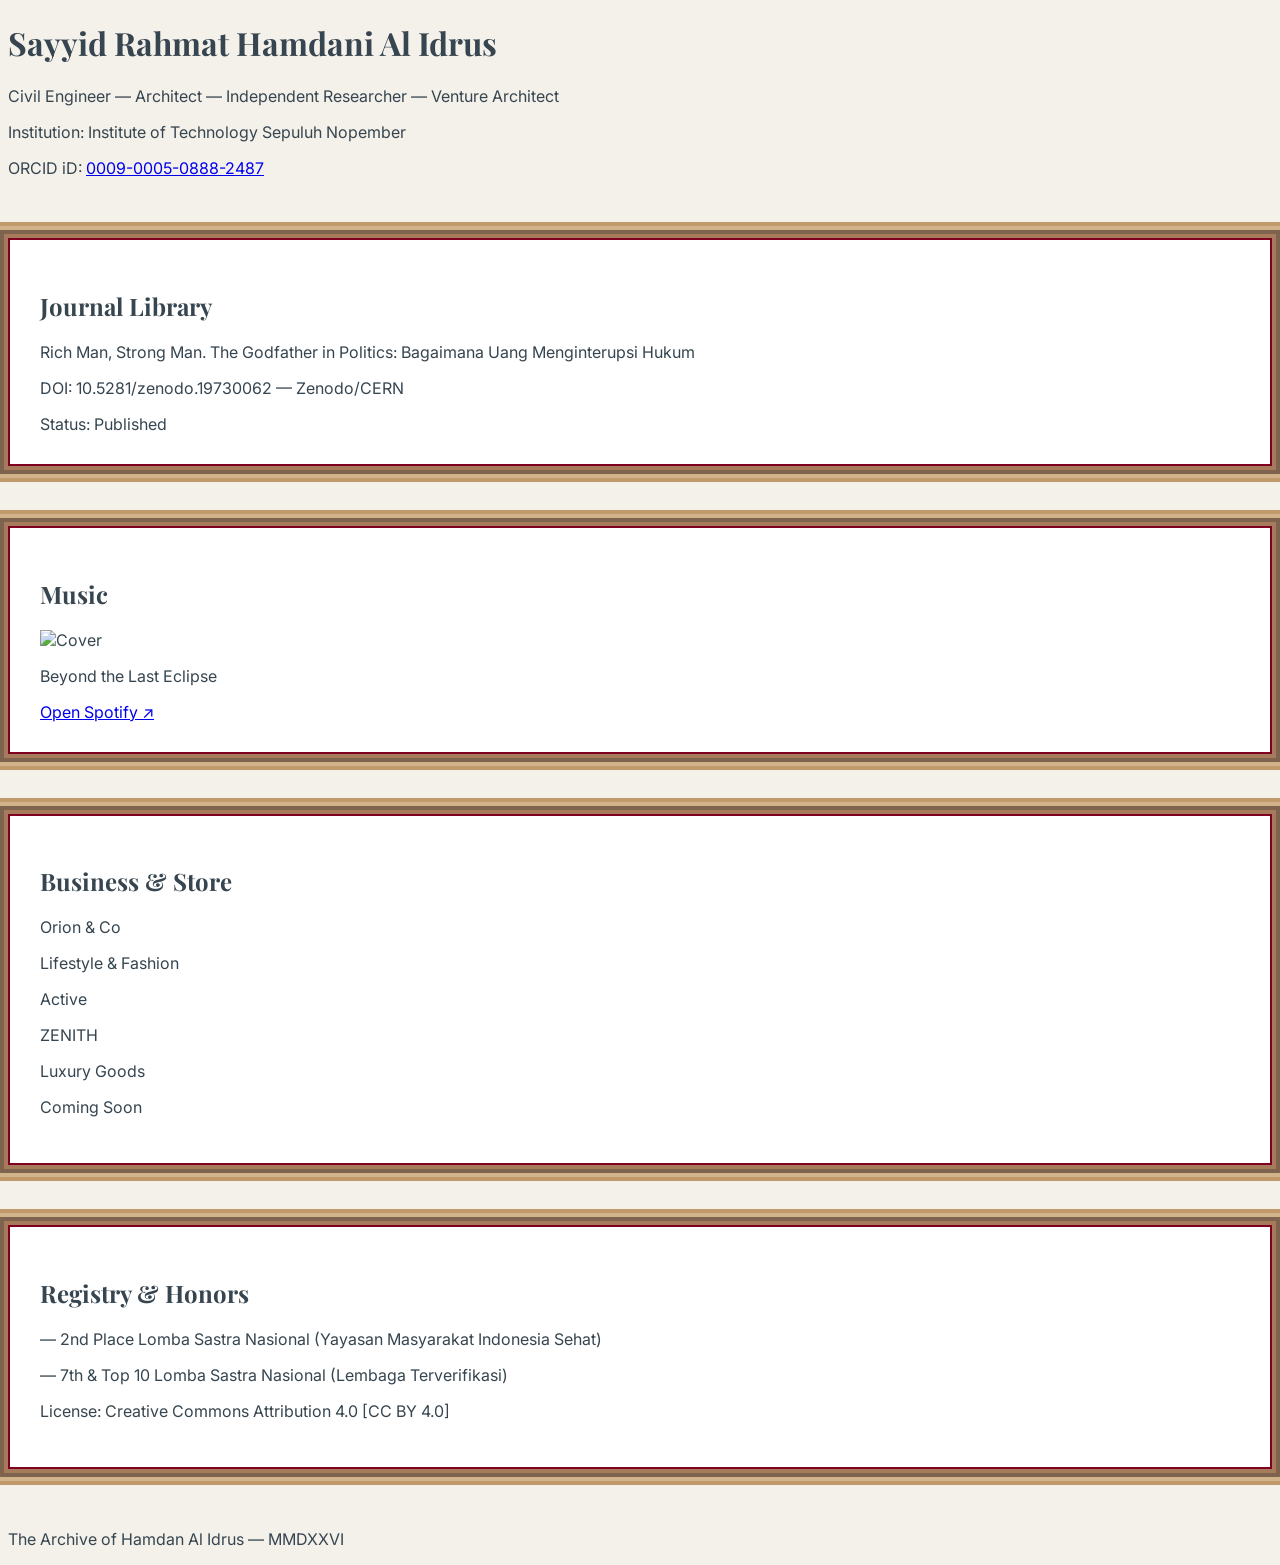
==== index.html @ 2f1da241 "Update index.html" ====
<!DOCTYPE html>
<html lang="id">
<head>
    <meta charset="UTF-8">
    <meta name="viewport" content="width=device-width, initial-scale=1.0">
    <title>The Archives | Sayyid Rahmat Hamdani Al Idrus</title>
    <script src="https://cdn.tailwindcss.com"></script>
    <link href="https://fonts.googleapis.com/css2?family=Playfair+Display:ital,wght@0,400;0,700;1,400&family=Inter:wght@300;400;600&display=swap" rel="stylesheet">
    <style>
        :root {
            /* Palette Aristokrat */
            --old-money-bg: #F4F1EA;
            --charcoal: #36454F;
            --gold: #866A28; /* Emas tajam agar kontras */
            --burgundy: #800020;
            --cafe-au-lait: #A67B5B;
            --brown-khaki: #7E634E;
            --rosa-de-arena: #D2B48C;
            --camel: #C19A6B;
            --cashmere: #E6D5B8;
        }

        body { 
            background-color: var(--old-money-bg); 
            color: var(--charcoal);
            font-family: 'Inter', sans-serif;
        }

        h1, h2, .aristocrat-font { font-family: 'Playfair Display', serif; }

        /* SISTEM STACKED BORDERS (4 LAPIS LUAR + 1 BURGUNDY DALAM) */
        .aristocrat-section {
            background-color: white;
            padding: 30px;
            margin: 60px auto; /* Margin besar agar border tidak tabrakan */
            border: 2px solid var(--burgundy); /* Lapis 1 (Burgundy) */
            box-shadow: 
                0 0 0 4px var(--cafe-au-lait),   /* Lapis 2 */
                0 0 0 8px var(--brown-khaki),    /* Lapis 3 */
                0 0 0 12px var(--rosa-de-arena), /* Lapis 4 */
                0 0 0 16px var(--camel);         /* Lapis 5 (Terluar) */
        }

        .custom-scrollbar::-webkit-scrollbar { width: 4px; }
        .custom-scrollbar::-webkit-scrollbar-track { background: transparent; }
        .custom-scrollbar::-webkit-scrollbar-thumb { background: var(--gold); }
        
        .lyrics-box {
            white-space: pre-wrap;
            font-family: 'Inter', sans-serif;
            line-height: 1.8;
        }
    </style>
</head>
<body class="p-4 md:p-16">

    <div class="max-w-6xl mx-auto">
        <header class="text-center mb-20">
            <h1 class="text-5xl md:text-6xl font-bold mb-4 italic">Sayyid Rahmat Hamdani Al Idrus</h1>
            <p class="text-[var(--gold)] tracking-[0.3em] uppercase text-sm font-semibold mb-6">
                Civil Engineer — Architect — Independent Researcher — Venture Architect
            </p>
            <div class="flex flex-col md:flex-row justify-center gap-6 text-[12px] italic text-gray-500">
                <p>Institution: <span class="text-[var(--charcoal)] font-semibold uppercase">Institute of Technology Sepuluh Nopember</span></p>
                <p>ORCID iD: <a href="https://orcid.org/0009-0005-0888-2487" target="_blank" class="text-[var(--burgundy)] underline">0009-0005-0888-2487</a></p>
            </div>
        </header>

        <div class="grid grid-cols-1 lg:grid-cols-2 gap-x-20 gap-y-10">
            
            <section class="aristocrat-section">
                <h2 class="text-3xl text-[var(--burgundy)] mb-6 italic border-b border-[var(--cashmere)] pb-2">Journal Library</h2>
                <div class="space-y-8">
                    <div>
                        <p class="text-lg font-bold leading-snug">Rich Man, Strong Man. The Godfather in Politics: Bagaimana Uang Menginterupsi Hukum</p>
                        <p class="text-[10px] text-[var(--gold)] mt-2 tracking-widest uppercase font-bold">DOI: 10.5281/zenodo.19730062 — Zenodo/CERN</p>
                        <span class="text-[9px] border border-[var(--gold)] text-[var(--gold)] px-2 py-0.5 mt-3 inline-block uppercase font-bold">Status: Published</span>
                    </div>
                </div>
            </section>

            <section class="aristocrat-section">
                <h2 class="text-3xl text-[var(--burgundy)] mb-6 italic border-b border-[var(--cashmere)] pb-2">Music</h2>
                <div class="flex gap-4 mb-6 items-start">
                    <div class="w-20 h-20 bg-zinc-100 flex-none border border-[var(--gold)] p-1 shadow-md">
                        <img src="https://drive.google.com/thumbnail?id=1lZ147tc8u_CEIa4WpVkbosa7lnD67m2s&sz=w500" alt="Cover" class="w-full h-full object-cover">
                    </div>
                    <div>
                        <p class="text-xl font-bold">Beyond the Last Eclipse</p>
                        <a href="https://open.spotify.com/track/4T59tY14bSWNPGBTT9zMFV?si=03b241fee0ea4f62"" target="_blank" class="text-[var(--gold)] text-[10px] font-bold uppercase tracking-widest hover:text-[var(--burgundy)] transition-colors">Open Spotify ↗</a>
                    </div>
                </div>
                
            </section>

            <section class="aristocrat-section">
                <h2 class="text-3xl text-[var(--burgundy)] mb-6 italic border-b border-[var(--cashmere)] pb-2">Business & Store</h2>
                <div class="space-y-6">
                    <div class="flex justify-between items-end border-b border-[var(--cashmere)] pb-2">
                        <div>
                            <p class="font-bold text-lg">Orion & Co</p>
                            <p class="text-[10px] text-[var(--gold)] uppercase tracking-widest">Lifestyle & Fashion</p>
                        </div>
                        <p class="text-[10px] italic text-green-700 font-bold uppercase">Active</p>
                    </div>
                    <div class="flex justify-between items-end">
                        <div>
                            <p class="font-bold text-lg">ZENITH</p>
                            <p class="text-[10px] text-[var(--gold)] uppercase tracking-widest">Luxury Goods</p>
                        </div>
                        <p class="text-[10px] italic text-gray-400 font-bold uppercase">Coming Soon</p>
                    </div>
                </div>
            </section>

            <section class="aristocrat-section">
                <h2 class="text-3xl text-[var(--burgundy)] mb-6 italic border-b border-[var(--cashmere)] pb-2">Registry & Honors</h2>
                <div class="space-y-4 text-[13px] italic">
                    <p class="flex gap-2"><span>—</span> <span>2nd Place Lomba Sastra Nasional (Yayasan Masyarakat Indonesia Sehat)</span></p>
                    <p class="flex gap-2 text-gray-400"><span>—</span> <span>7th & Top 10 Lomba Sastra Nasional (Lembaga Terverifikasi)</span></p>
                </div>
                <div class="mt-12 pt-4 border-t border-[var(--cashmere)]">
                    <p class="text-[10px] text-gray-400 uppercase tracking-[0.2em] font-bold">
                        License: Creative Commons Attribution 4.0 [CC BY 4.0]
                    </p>
                </div>
            </section>

        </div>

        <footer class="mt-32 mb-10 text-center">
            <p class="text-[10px] uppercase tracking-[0.6em] text-[var(--gold)] font-bold">
                The Archive of Hamdan Al Idrus — MMDXXVI
            </p>
        </footer>
    </div>

</body>
</html>
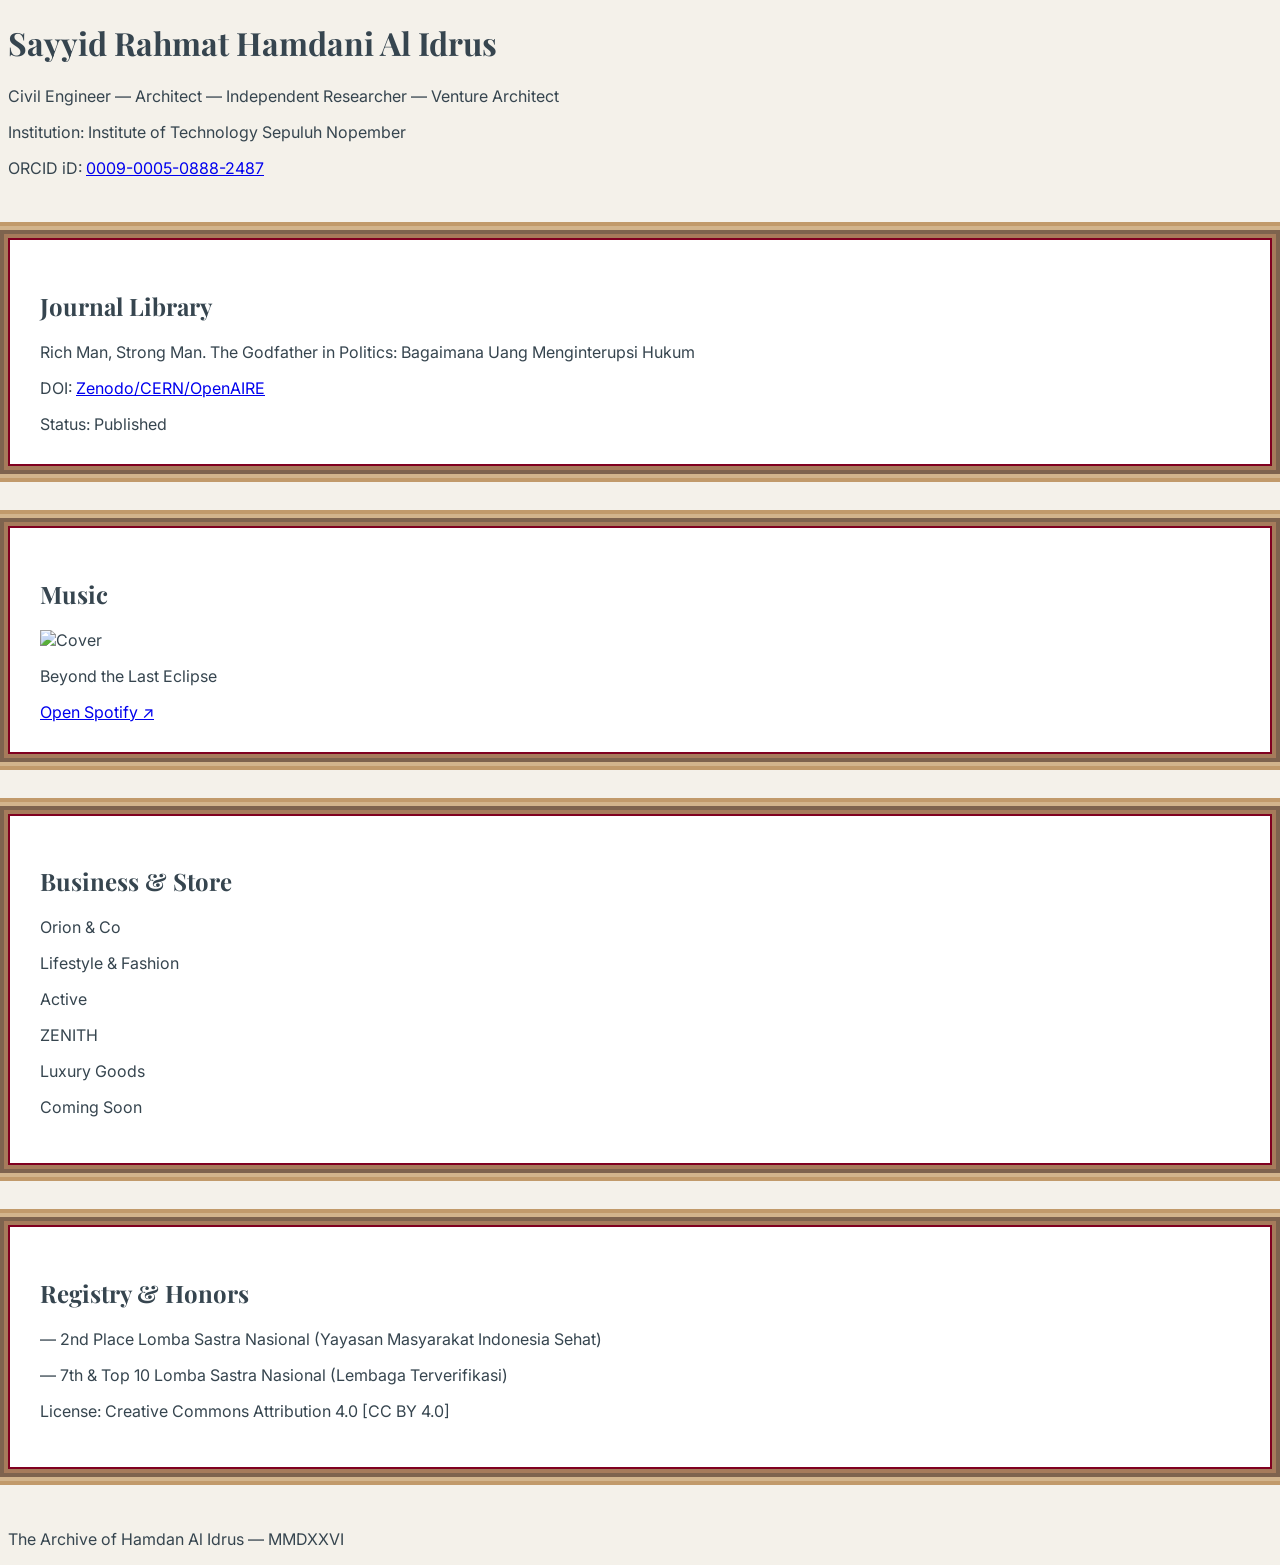
==== commit d7b45030: "Update index.html" ====
--- a/index.html
+++ b/index.html
@@ -73,7 +73,7 @@
                 <div class="space-y-8">
                     <div>
                         <p class="text-lg font-bold leading-snug">Rich Man, Strong Man. The Godfather in Politics: Bagaimana Uang Menginterupsi Hukum</p>
-                        <p class="text-[10px] text-[var(--gold)] mt-2 tracking-widest uppercase font-bold">DOI: 10.5281/zenodo.19730062 — Zenodo/CERN</p>
+                        <p class="text-[10px] text-[var(--gold)] mt-2 tracking-widest uppercase font-bold"> DOI: <a href="https://doi.org/10.5281/zenodo.19730062" target="_blank" class="hover:text-[var(--burgundy)] underline decoration-dotted transition-colors"> Zenodo/CERN/OpenAIRE </a> </p>
                         <span class="text-[9px] border border-[var(--gold)] text-[var(--gold)] px-2 py-0.5 mt-3 inline-block uppercase font-bold">Status: Published</span>
                     </div>
                 </div>
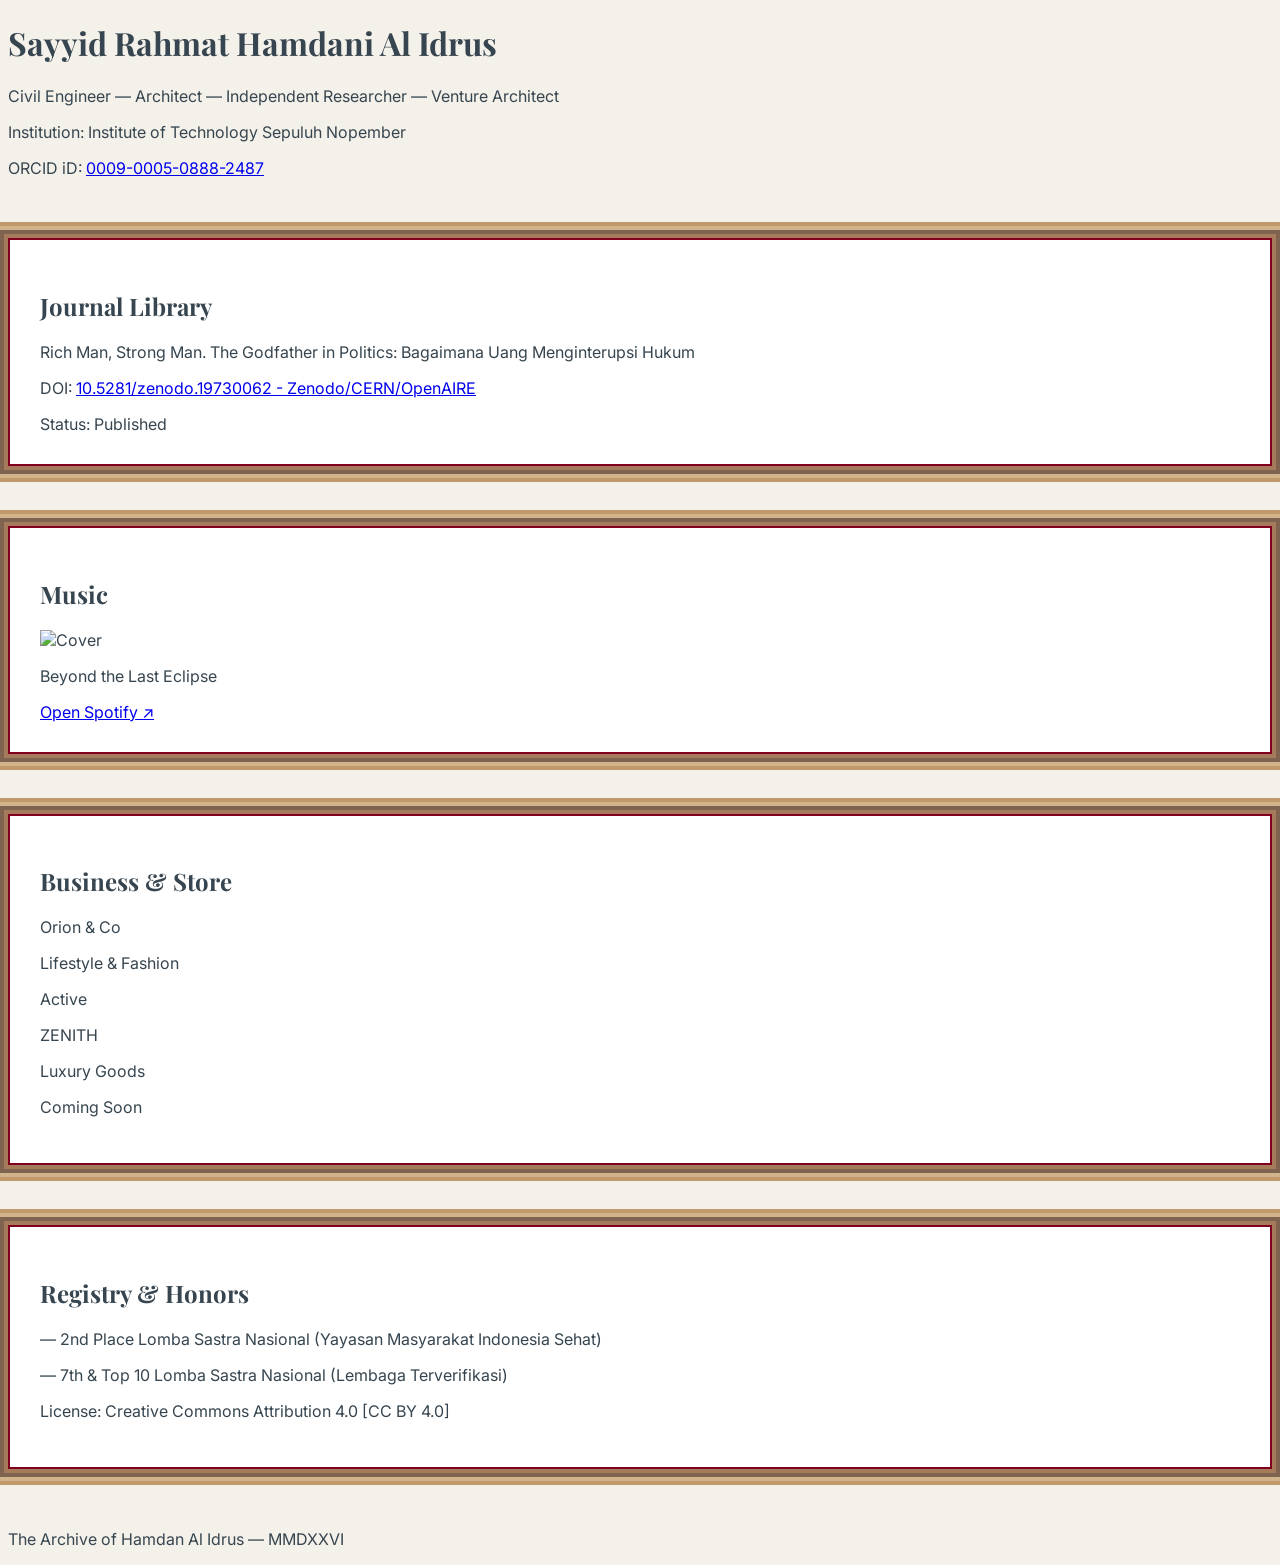
==== commit 6a403308: "Update index.html" ====
--- a/index.html
+++ b/index.html
@@ -73,7 +73,7 @@
                 <div class="space-y-8">
                     <div>
                         <p class="text-lg font-bold leading-snug">Rich Man, Strong Man. The Godfather in Politics: Bagaimana Uang Menginterupsi Hukum</p>
-                        <p class="text-[10px] text-[var(--gold)] mt-2 tracking-widest uppercase font-bold"> DOI: <a href="https://doi.org/10.5281/zenodo.19730062" target="_blank" class="hover:text-[var(--burgundy)] underline decoration-dotted transition-colors"> Zenodo/CERN/OpenAIRE </a> </p>
+                        <p class="text-[10px] text-[var(--gold)] mt-2 tracking-widest uppercase font-bold"> DOI: <a href="https://doi.org/10.5281/zenodo.19730062" target="_blank" class="hover:text-[var(--burgundy)] underline decoration-dotted transition-colors"> 10.5281/zenodo.19730062 - Zenodo/CERN/OpenAIRE </a> </p>
                         <span class="text-[9px] border border-[var(--gold)] text-[var(--gold)] px-2 py-0.5 mt-3 inline-block uppercase font-bold">Status: Published</span>
                     </div>
                 </div>
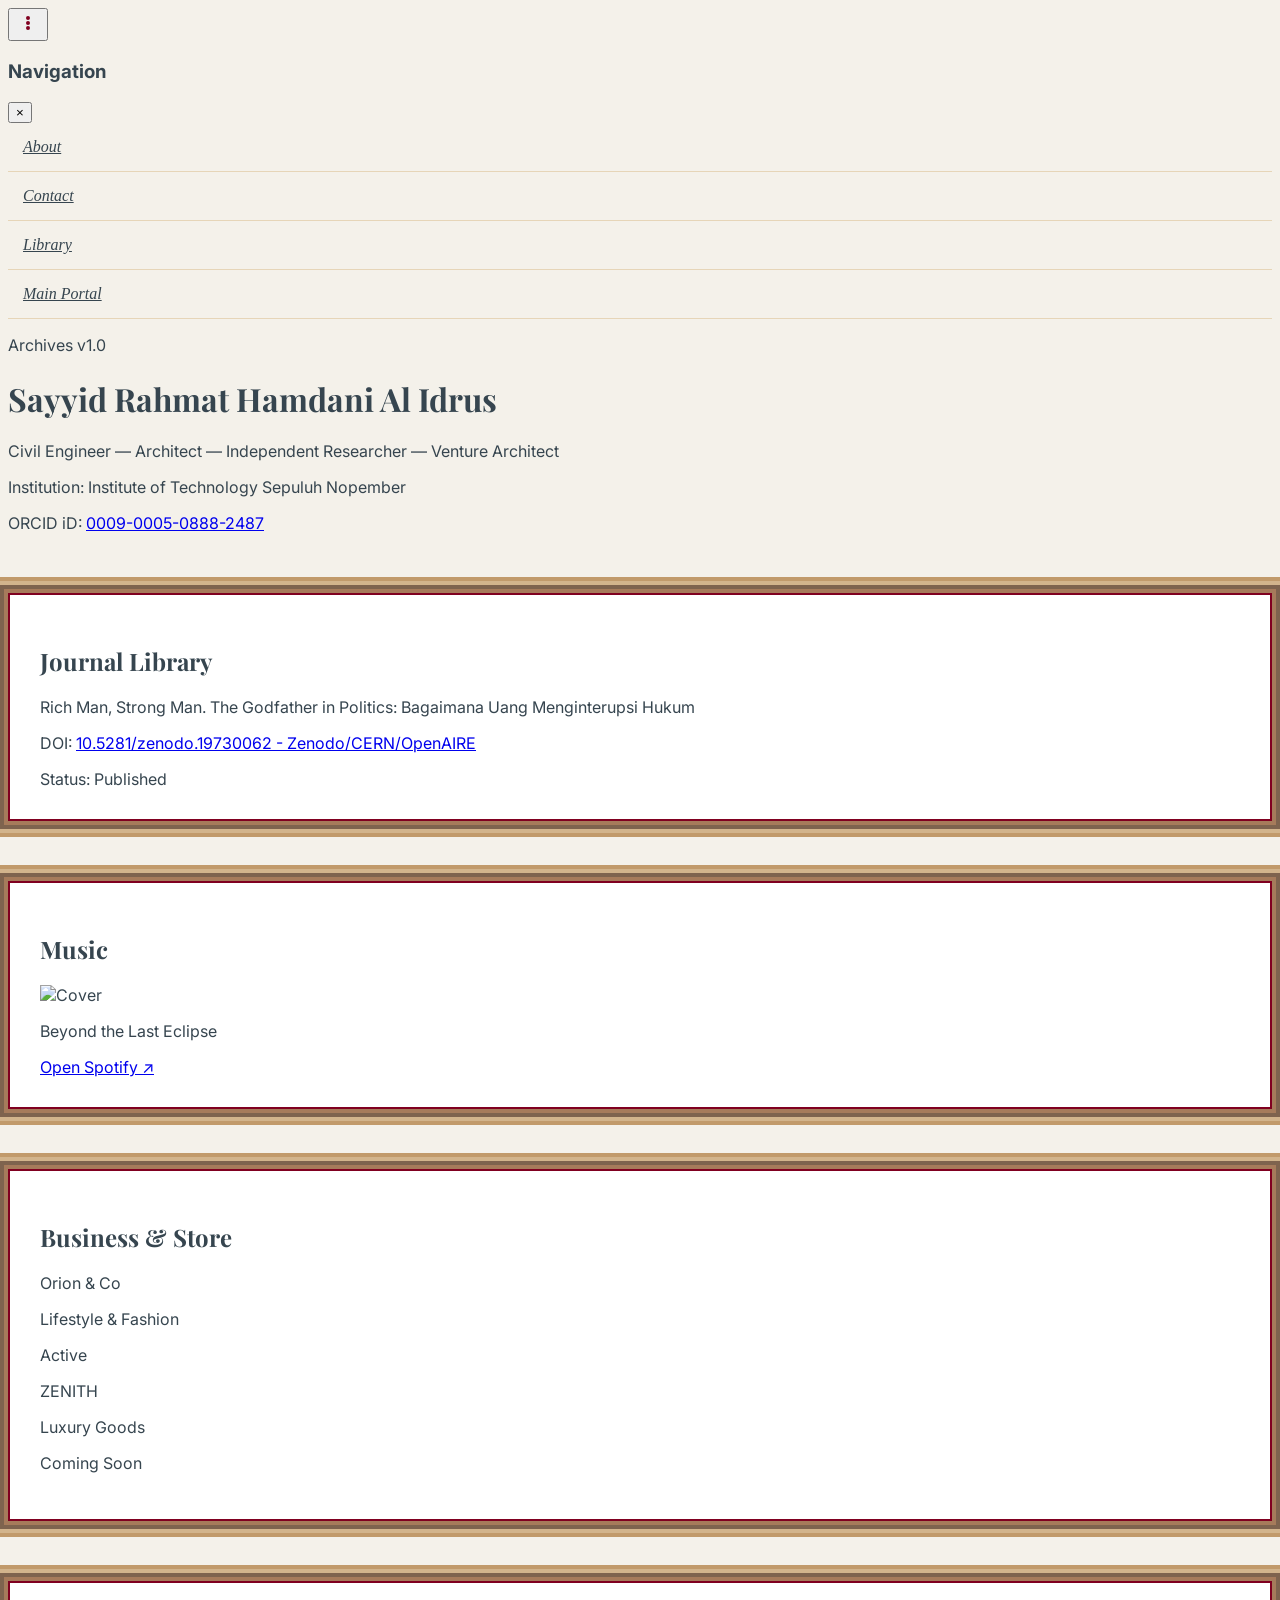
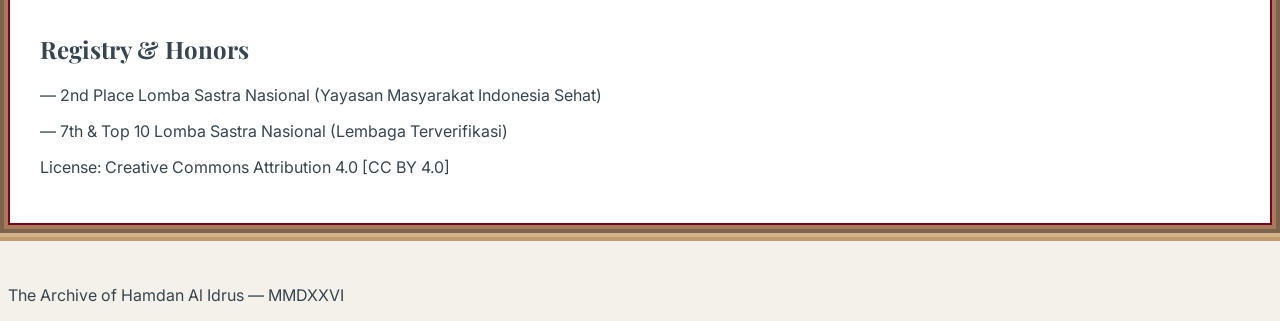
==== commit 13dc5579: "Update index.html" ====
--- a/index.html
+++ b/index.html
@@ -50,9 +50,56 @@
             font-family: 'Inter', sans-serif;
             line-height: 1.8;
         }
+        /* Animasi Fade In untuk Menu */
+#mobile-menu-overlay {
+    transition: opacity 0.3s ease, visibility 0.3s ease;
+}
+
+.menu-link {
+    display: block;
+    padding: 15px;
+    border-bottom: 1px solid var(--cashmere);
+    color: var(--charcoal);
+    font-family: 'Playfair Display', serif;
+    font-style: italic;
+    transition: all 0.2s;
+}
+
+.menu-link:hover {
+    background-color: var(--old-money-bg);
+    color: var(--burgundy);
+    padding-left: 25px; /* Efek geser saat hover */
+}
     </style>
 </head>
 <body class="p-4 md:p-16">
+    <button id="menu-btn" class="fixed top-6 right-6 z-50 p-2 bg-white border-2 border-[var(--burgundy)] rounded-full shadow-lg hover:scale-110 transition-transform">
+    <svg width="24" height="24" viewBox="0 0 24 24" fill="none" xmlns="http://www.w3.org/2000/svg">
+        <path d="M12 8C12.5523 8 13 7.55228 13 7C13 6.44772 12.5523 6 12 6C11.4477 6 11 6.44772 11 7C11 7.55228 11.4477 8 12 8Z" stroke="var(--burgundy)" stroke-width="2" stroke-linecap="round" stroke-linejoin="round"/>
+        <path d="M12 13C12.5523 13 13 12.5523 13 12C13 11.4477 12.5523 11 12 11C11.4477 11 11 11.4477 11 12C11 12.5523 11.4477 13 12 13Z" stroke="var(--burgundy)" stroke-width="2" stroke-linecap="round" stroke-linejoin="round"/>
+        <path d="M12 18C12.5523 18 13 17.5523 13 17C13 16.4477 12.5523 16 12 16C11.4477 16 11 16.4477 11 17C11 17.5523 11.4477 18 12 18Z" stroke="var(--burgundy)" stroke-width="2" stroke-linecap="round" stroke-linejoin="round"/>
+    </svg>
+</button>
+
+<div id="mobile-menu-overlay" class="fixed inset-0 bg-black/60 z-[60] invisible opacity-0 flex justify-end">
+    <div class="w-64 h-full bg-white shadow-2xl p-8 border-l-4 border-[var(--burgundy)]">
+        <div class="flex justify-between items-center mb-10">
+            <h3 class="text-[var(--gold)] font-bold uppercase tracking-widest text-sm">Navigation</h3>
+            <button id="close-btn" class="text-gray-400 hover:text-black text-2xl">&times;</button>
+        </div>
+        
+        <nav class="space-y-2">
+            <a href="#" class="menu-link text-xl text-[var(--charcoal)]">About</a>
+            <a href="#" class="menu-link text-xl text-[var(--charcoal)]">Contact</a>
+            <a href="#" class="menu-link text-xl text-[var(--charcoal)]">Library</a>
+            <a href="https://marvel-hamdan-alaydrus.github.io/" class="menu-link text-xl text-[var(--charcoal)] border-none">Main Portal</a>
+        </nav>
+
+        <div class="absolute bottom-10 left-8">
+            <p class="text-[10px] uppercase tracking-[0.2em] text-gray-400 font-bold">Archives v1.0</p>
+        </div>
+    </div>
+</div>
 
     <div class="max-w-6xl mx-auto">
         <header class="text-center mb-20">
@@ -134,6 +181,30 @@
             </p>
         </footer>
     </div>
+    <script>
+    const menuBtn = document.getElementById('menu-btn');
+    const closeBtn = document.getElementById('close-btn');
+    const overlay = document.getElementById('mobile-menu-overlay');
+
+    // Buka Menu
+    menuBtn.addEventListener('click', () => {
+        overlay.classList.remove('invisible', 'opacity-0');
+        overlay.classList.add('visible', 'opacity-100');
+    });
+
+    // Tutup Menu
+    closeBtn.addEventListener('click', () => {
+        overlay.classList.remove('visible', 'opacity-100');
+        overlay.classList.add('invisible', 'opacity-0');
+    });
+
+    // Tutup jika klik di area hitam (luar menu)
+    overlay.addEventListener('click', (e) => {
+        if (e.target === overlay) {
+            closeBtn.click();
+        }
+    });
+</script>
 
 </body>
 </html>
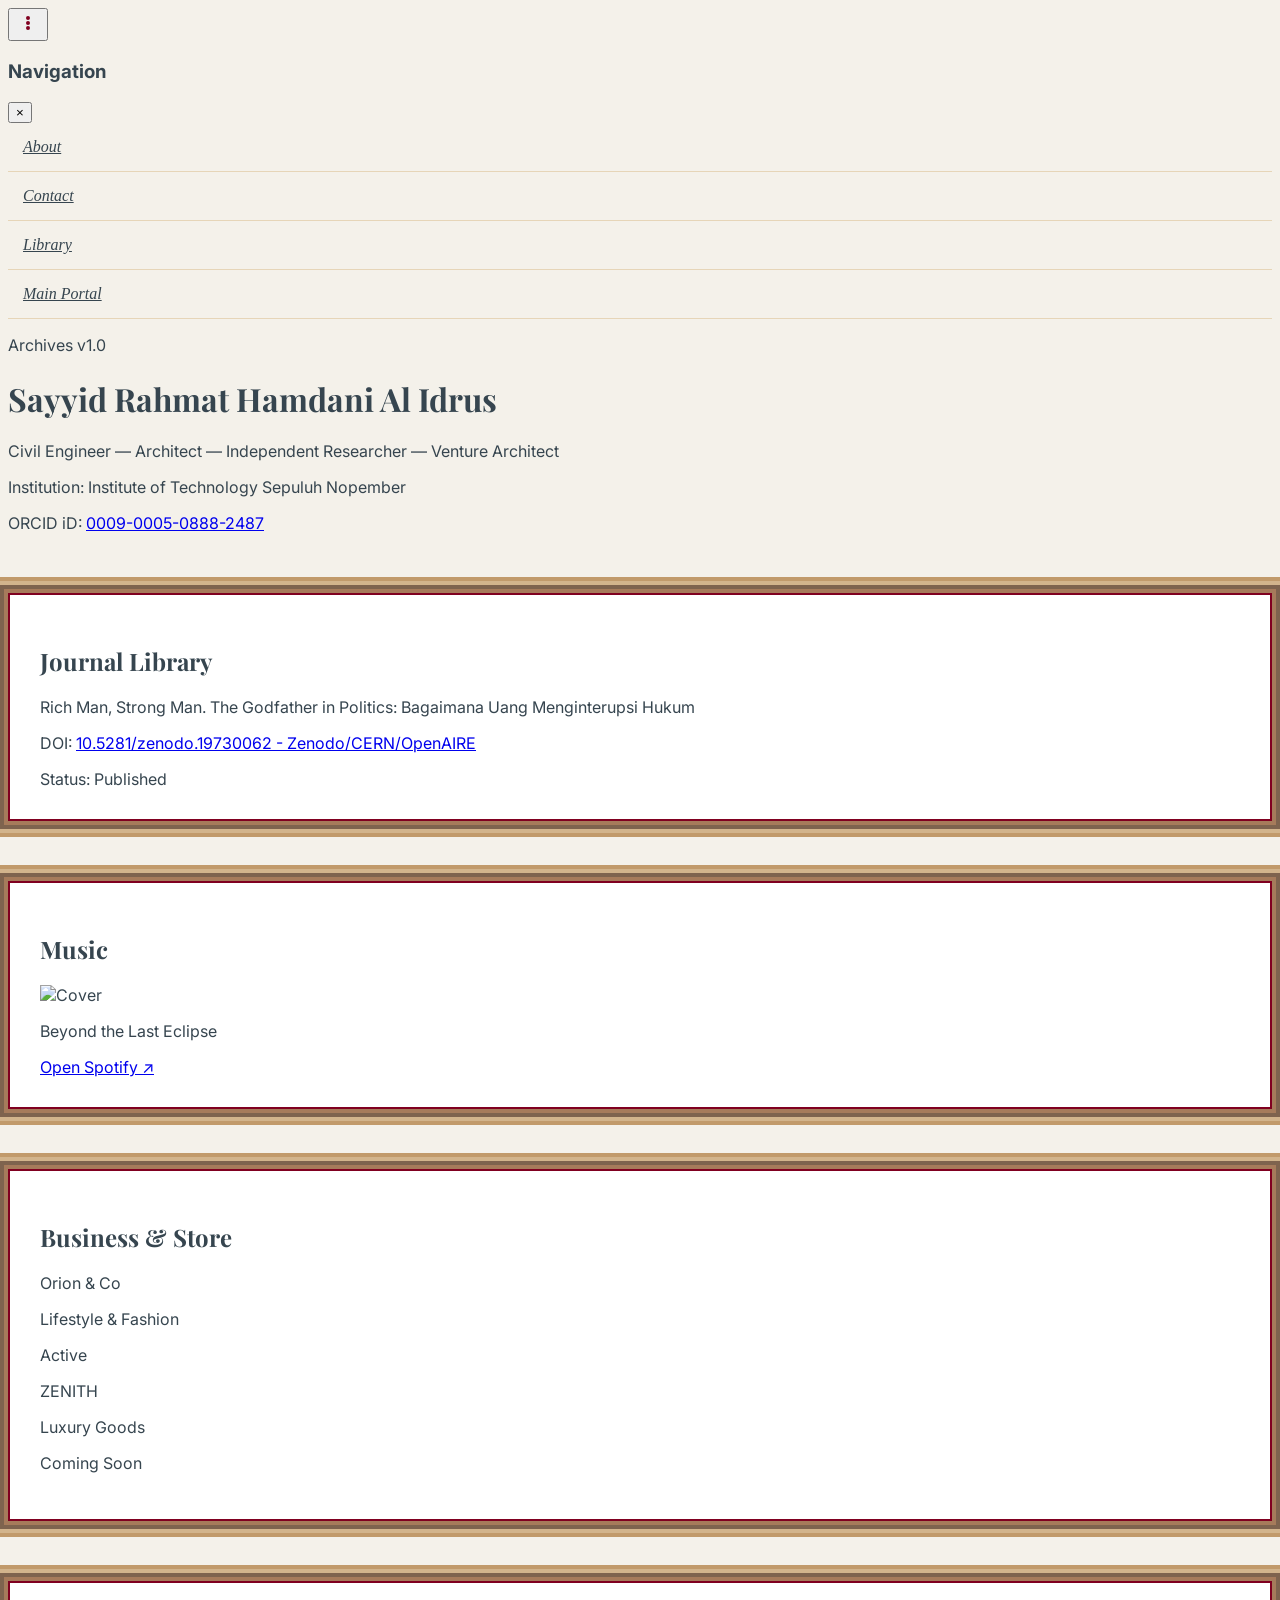
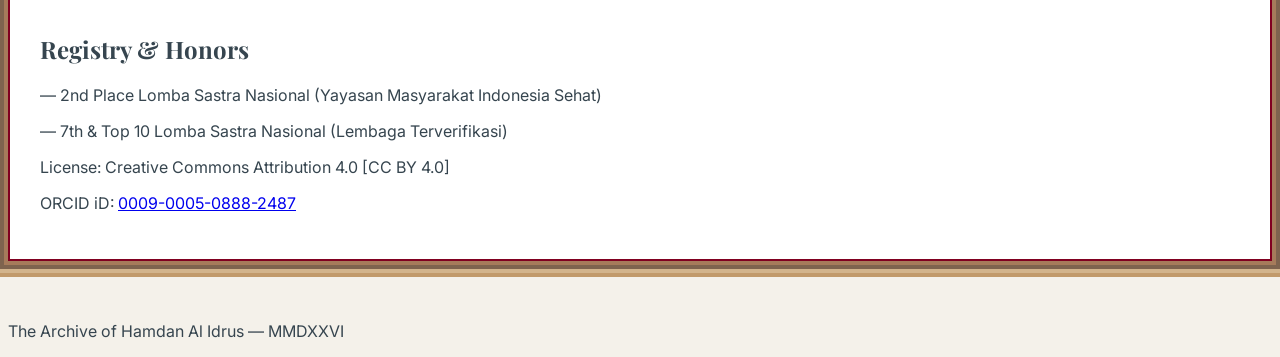
==== commit 01f86267: "Update index.html" ====
--- a/index.html
+++ b/index.html
@@ -89,7 +89,7 @@
         </div>
         
         <nav class="space-y-2">
-            <a href="#" class="menu-link text-xl text-[var(--charcoal)]">About</a>
+            <a href="https://marvel-hamdan-alaydrus.github.io/about.html" class="menu-link text-xl text-[var(--charcoal)]">About</a>
             <a href="#" class="menu-link text-xl text-[var(--charcoal)]">Contact</a>
             <a href="#" class="menu-link text-xl text-[var(--charcoal)]">Library</a>
             <a href="https://marvel-hamdan-alaydrus.github.io/" class="menu-link text-xl text-[var(--charcoal)] border-none">Main Portal</a>
@@ -170,6 +170,7 @@
                     <p class="text-[10px] text-gray-400 uppercase tracking-[0.2em] font-bold">
                         License: Creative Commons Attribution 4.0 [CC BY 4.0]
                     </p>
+                    <p>ORCID iD: <a href="https://orcid.org/0009-0005-0888-2487" target="_blank" class="text-[10px] text-gray-400 uppercase tracking-[0.2em] font-bold">0009-0005-0888-2487</a></p>
                 </div>
             </section>
 
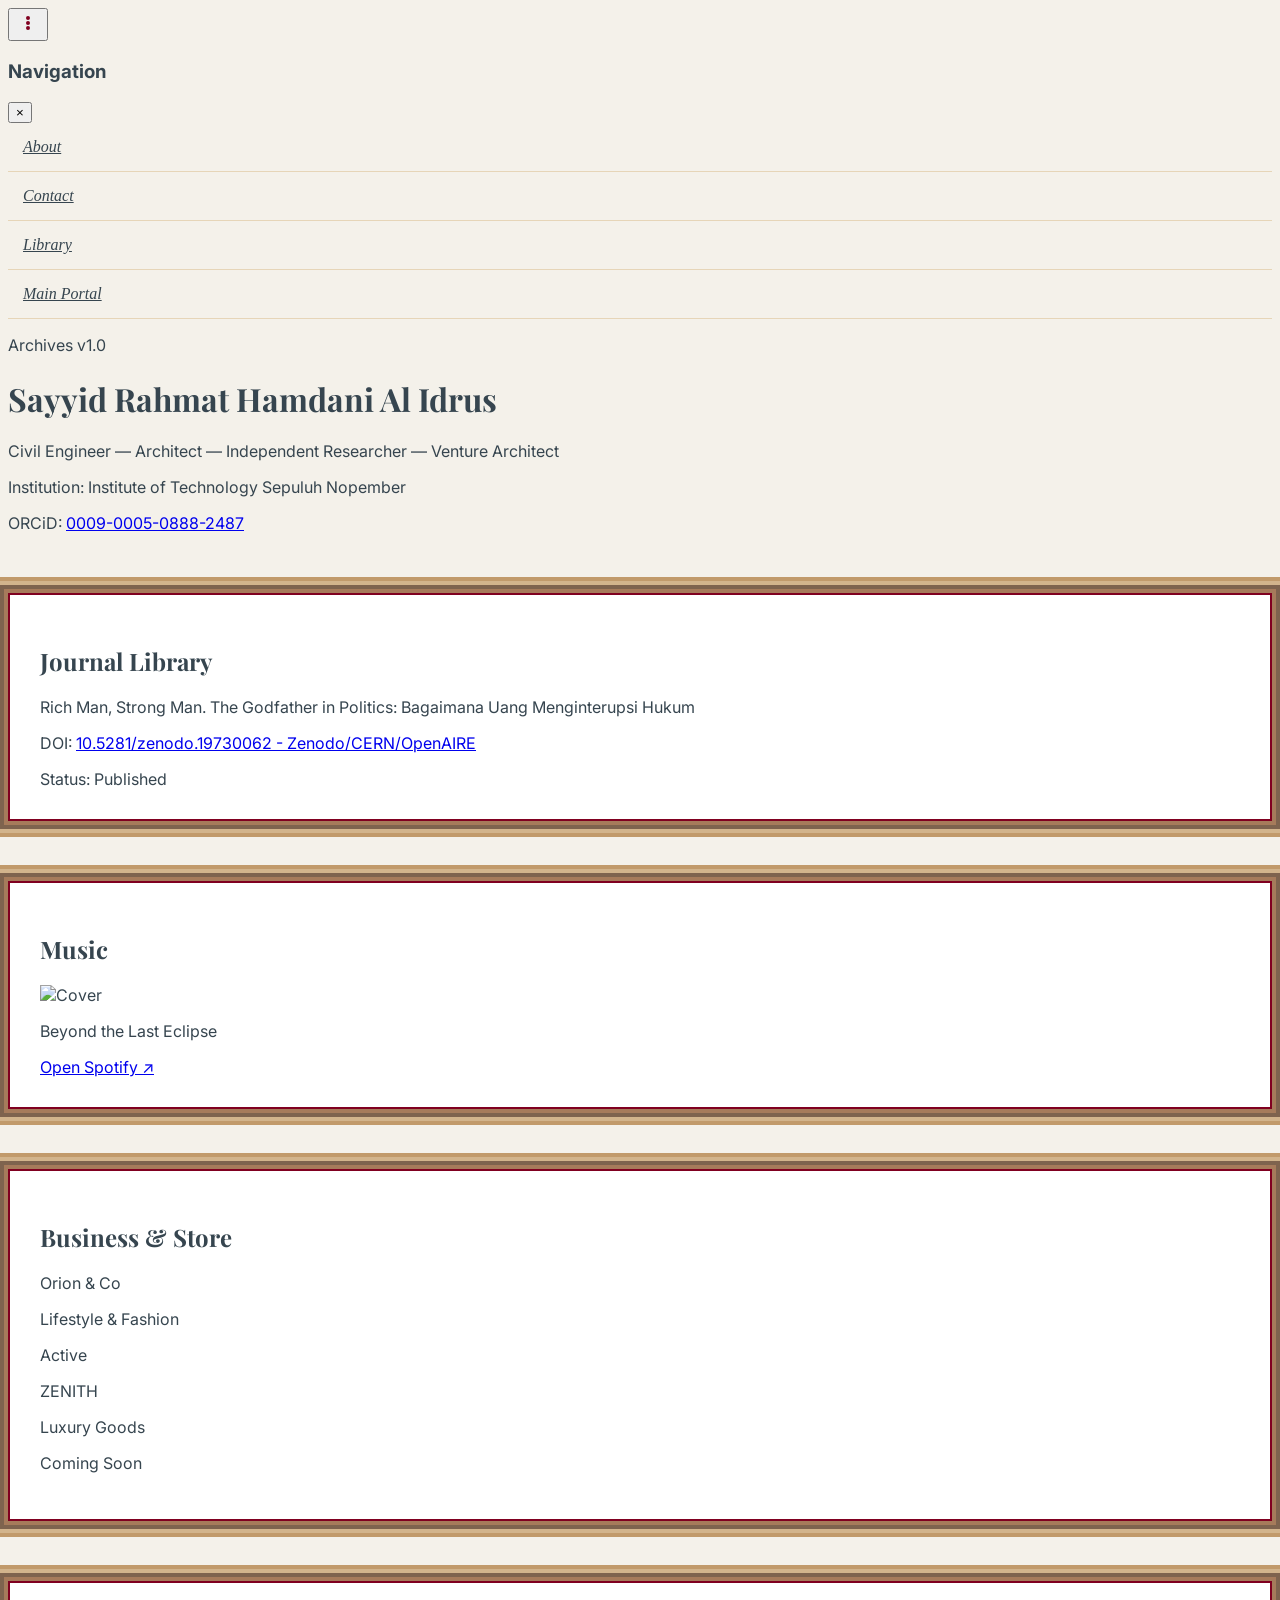
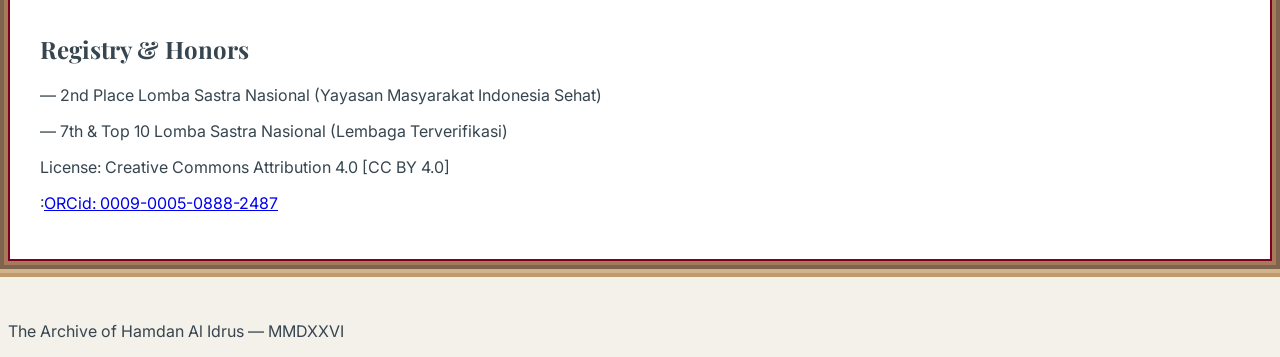
==== commit 3fcb317b: "Update index.html" ====
--- a/index.html
+++ b/index.html
@@ -109,7 +109,7 @@
             </p>
             <div class="flex flex-col md:flex-row justify-center gap-6 text-[12px] italic text-gray-500">
                 <p>Institution: <span class="text-[var(--charcoal)] font-semibold uppercase">Institute of Technology Sepuluh Nopember</span></p>
-                <p>ORCID iD: <a href="https://orcid.org/0009-0005-0888-2487" target="_blank" class="text-[var(--burgundy)] underline">0009-0005-0888-2487</a></p>
+                <p>ORCiD: <a href="https://orcid.org/0009-0005-0888-2487" target="_blank" class="text-[var(--burgundy)] underline">0009-0005-0888-2487</a></p>
             </div>
         </header>
 
@@ -170,7 +170,7 @@
                     <p class="text-[10px] text-gray-400 uppercase tracking-[0.2em] font-bold">
                         License: Creative Commons Attribution 4.0 [CC BY 4.0]
                     </p>
-                    <p>ORCID iD: <a href="https://orcid.org/0009-0005-0888-2487" target="_blank" class="text-[10px] text-gray-400 uppercase tracking-[0.2em] font-bold">0009-0005-0888-2487</a></p>
+                    <p>:<a href="https://orcid.org/0009-0005-0888-2487" target="_blank" class="text-[10px] text-gray-400 uppercase tracking-[0.2em] font-bold">ORCid: 0009-0005-0888-2487</a></p>
                 </div>
             </section>
 
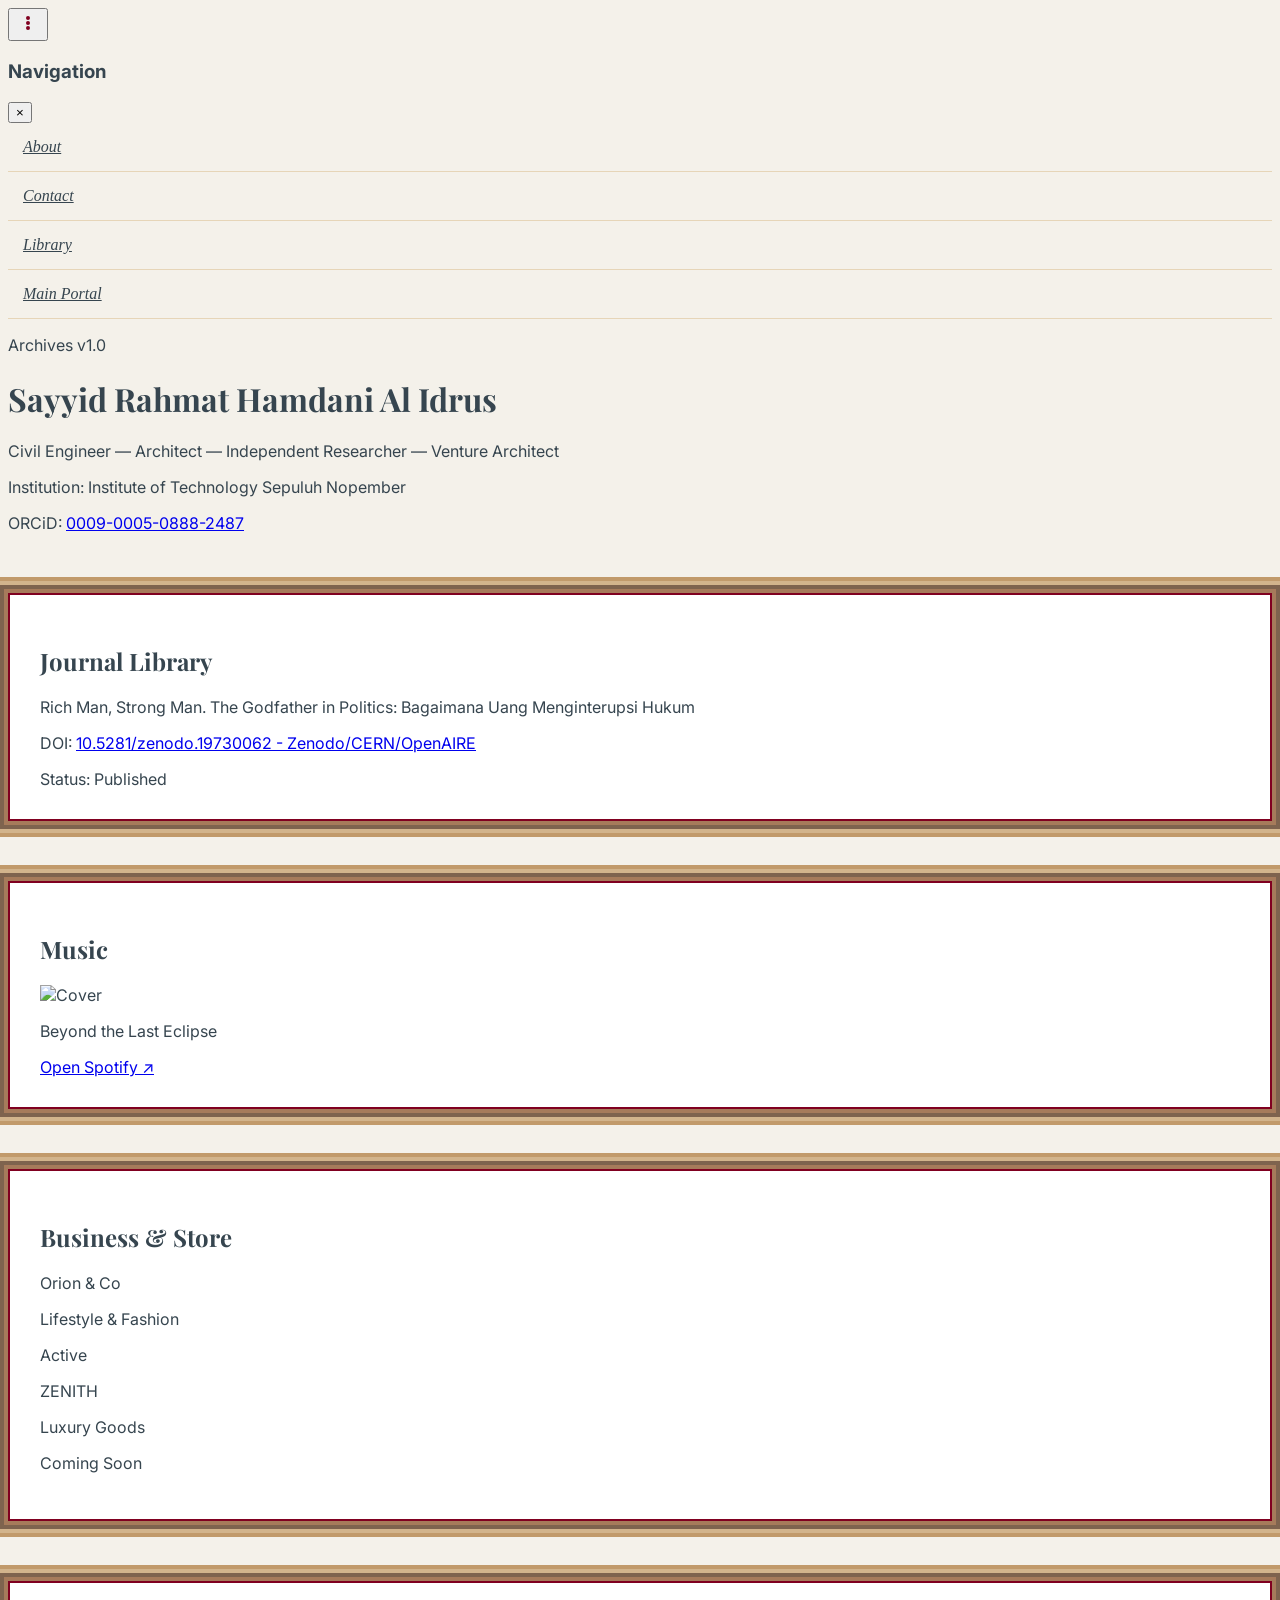
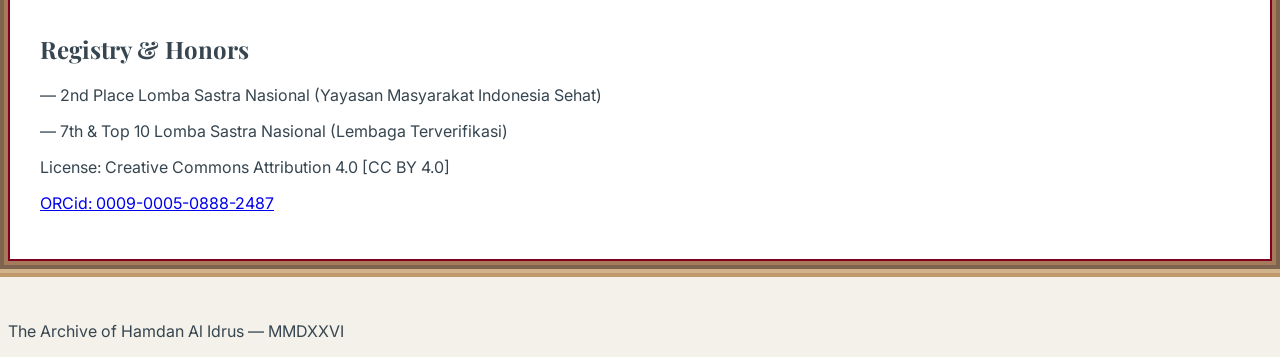
==== commit 8f9278fd: "Update index.html" ====
--- a/index.html
+++ b/index.html
@@ -170,7 +170,7 @@
                     <p class="text-[10px] text-gray-400 uppercase tracking-[0.2em] font-bold">
                         License: Creative Commons Attribution 4.0 [CC BY 4.0]
                     </p>
-                    <p>:<a href="https://orcid.org/0009-0005-0888-2487" target="_blank" class="text-[10px] text-gray-400 uppercase tracking-[0.2em] font-bold">ORCid: 0009-0005-0888-2487</a></p>
+                    <p><a href="https://orcid.org/0009-0005-0888-2487" target="_blank" class="text-[10px] text-gray-400 uppercase tracking-[0.2em] font-bold">ORCid: 0009-0005-0888-2487</a></p>
                 </div>
             </section>
 
